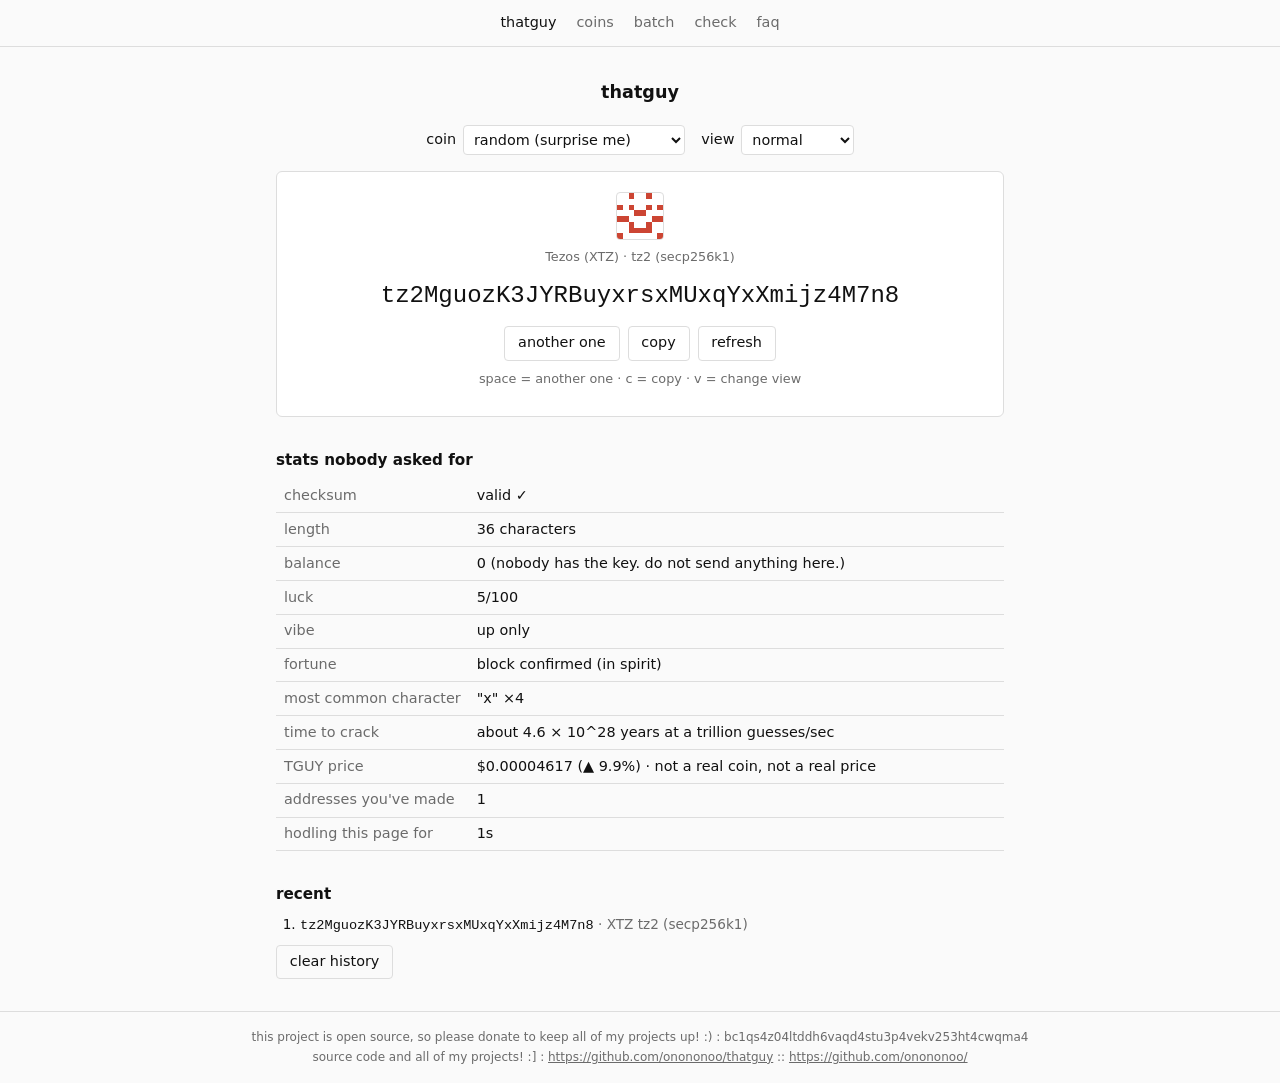
==== index.html @ f180f556 "first commit" ====
<!DOCTYPE html>
<html lang="en">
<head>
<meta charset="utf-8">
<meta name="viewport" content="width=device-width, initial-scale=1">
<title>thatguy</title>
<link rel="stylesheet" href="css/style.css">
</head>
<body>
<nav class="nav">
  <a href="index.html" aria-current="page">thatguy</a>
  <a href="coins.html">coins</a>
  <a href="batch.html">batch</a>
  <a href="check.html">check</a>
  <a href="faq.html">faq</a>
</nav>

<main>
  <h1>thatguy</h1>

  <div class="controls">
    <label>coin <select id="coin"></select></label>
    <label>view <select id="view"></select></label>
  </div>

  <div class="card">
    <canvas id="blockie" width="8" height="8"></canvas>
    <div id="coin-name" class="muted small"></div>
    <code id="address" class="address">...</code>
    <div class="buttons">
      <button type="button" id="again">another one</button>
      <button type="button" id="copy">copy</button>
      <button type="button" id="refresh">refresh</button>
    </div>
    <p class="muted small">space = another one · c = copy · v = change view</p>
  </div>
  <noscript><p class="center muted">thatguy needs javascript to make addresses.</p></noscript>

  <h2>stats nobody asked for</h2>
  <div class="scroll">
    <table class="stats">
      <tr><td>checksum</td><td id="checksum"></td></tr>
      <tr><td>length</td><td id="length"></td></tr>
      <tr><td>balance</td><td>0 (nobody has the key. do not send anything here.)</td></tr>
      <tr><td>luck</td><td id="luck"></td></tr>
      <tr><td>vibe</td><td id="vibe"></td></tr>
      <tr><td>fortune</td><td id="fortune"></td></tr>
      <tr><td>most common character</td><td id="common"></td></tr>
      <tr><td>time to crack</td><td id="brute"></td></tr>
      <tr><td>TGUY price</td><td id="price"></td></tr>
      <tr><td>addresses you've made</td><td id="count"></td></tr>
      <tr><td>hodling this page for</td><td id="hodl">0s</td></tr>
    </table>
  </div>

  <h2>recent</h2>
  <ol id="history" class="list"></ol>
  <button type="button" id="clear">clear history</button>
</main>

<footer>
  <p>this project is open source, so please donate to keep all of my projects up! :) : bc1qs4z04ltddh6vaqd4stu3p4vekv253ht4cwqma4</p>
  <p>source code and all of my projects! :] : <a href="https://github.com/onononoo/thatguy">https://github.com/onononoo/thatguy</a> :: <a href="https://github.com/onononoo/">https://github.com/onononoo/</a></p>
</footer>

<script src="js/hash.js"></script>
<script src="js/encode.js"></script>
<script src="js/coins.js"></script>
<script src="js/nonsense.js"></script>
<script src="js/main.js"></script>
</body>
</html>
---- css/style.css ----
:root {
  --bg: #fafafa;
  --fg: #111;
  --muted: #6b6b6b;
  --box: #fff;
  --line: #ddd;
}

@media (prefers-color-scheme: dark) {
  :root {
    --bg: #111;
    --fg: #eee;
    --muted: #8a8a8a;
    --box: #1a1a1a;
    --line: #333;
  }
}

* { box-sizing: border-box; }

html, body { margin: 0; }

body {
  display: flex;
  flex-direction: column;
  min-height: 100vh;
  background: var(--bg);
  color: var(--fg);
  font-family: system-ui, -apple-system, "Segoe UI", Roboto, sans-serif;
  line-height: 1.5;
}

a { color: inherit; }

code, textarea { font-family: ui-monospace, Consolas, "Courier New", monospace; }

/* nav */

.nav {
  display: flex;
  flex-wrap: wrap;
  justify-content: center;
  gap: .25rem 1.25rem;
  padding: .75rem 1rem;
  border-bottom: 1px solid var(--line);
  font-size: .9rem;
}
.nav a { color: var(--muted); text-decoration: none; }
.nav a:hover, .nav a[aria-current="page"] { color: var(--fg); }

/* layout */

main {
  flex: 1;
  width: 100%;
  max-width: 760px;
  margin: 0 auto;
  padding: 2rem 1rem;
}

h1 { font-size: 1.1rem; font-weight: 600; text-align: center; margin: 0 0 1.25rem; }
h2 { font-size: .95rem; font-weight: 600; margin: 2rem 0 .5rem; }
p { margin: .5rem 0; }

.muted { color: var(--muted); }
.small { font-size: .8rem; }
.center { text-align: center; }

/* controls */

.controls {
  display: flex;
  flex-wrap: wrap;
  justify-content: center;
  align-items: center;
  gap: .5rem 1rem;
  margin: 0 0 1rem;
  font-size: .9rem;
}

label { display: inline-flex; align-items: center; gap: .4rem; }

select, input, button, textarea {
  font: inherit;
  font-size: .9rem;
  color: var(--fg);
  background: var(--box);
  border: 1px solid var(--line);
  border-radius: 4px;
}
select, input { padding: .3rem .4rem; max-width: 100%; }
input[type="number"] { width: 5.5rem; }
input.wide { width: 100%; font-family: ui-monospace, Consolas, "Courier New", monospace; }
button { padding: .35rem .8rem; background: transparent; cursor: pointer; }
button:hover { border-color: var(--muted); }

textarea {
  display: block;
  width: 100%;
  min-height: 16rem;
  padding: .5rem;
  resize: vertical;
  font-family: ui-monospace, Consolas, "Courier New", monospace;
  font-size: .8rem;
}

/* the address */

.card {
  text-align: center;
  padding: 1.25rem 1rem;
  background: var(--box);
  border: 1px solid var(--line);
  border-radius: 6px;
}

#blockie {
  width: 48px;
  height: 48px;
  image-rendering: pixelated;
  border: 1px solid var(--line);
  border-radius: 4px;
}

.address {
  display: block;
  margin: .75rem 0;
  font-size: clamp(1rem, 3vw, 1.5rem);
  word-break: break-all;
  user-select: all;
}

.buttons { display: flex; flex-wrap: wrap; justify-content: center; gap: .5rem; }

/* tables and lists */

.scroll { overflow-x: auto; }

table { width: 100%; border-collapse: collapse; font-size: .9rem; }
th, td { text-align: left; vertical-align: top; padding: .35rem .5rem; border-bottom: 1px solid var(--line); }
th { font-weight: 600; color: var(--muted); }
td code { word-break: break-all; }
.stats td:first-child { width: 1%; white-space: nowrap; color: var(--muted); }
.coins td:nth-child(4) { min-width: 18rem; }

ol.list { margin: 0 0 .5rem; padding-left: 1.5rem; font-size: .85rem; }
ol.list li { margin: .2rem 0; word-break: break-all; }

dl dt { font-weight: 600; margin-top: 1.25rem; }
dl dd { margin: .25rem 0 0; color: var(--muted); }

/* footer */

footer {
  padding: 1rem;
  text-align: center;
  font-size: .75rem;
  line-height: 1.6;
  color: var(--muted);
  border-top: 1px solid var(--line);
  word-break: break-word;
}
footer p { margin: 0; }
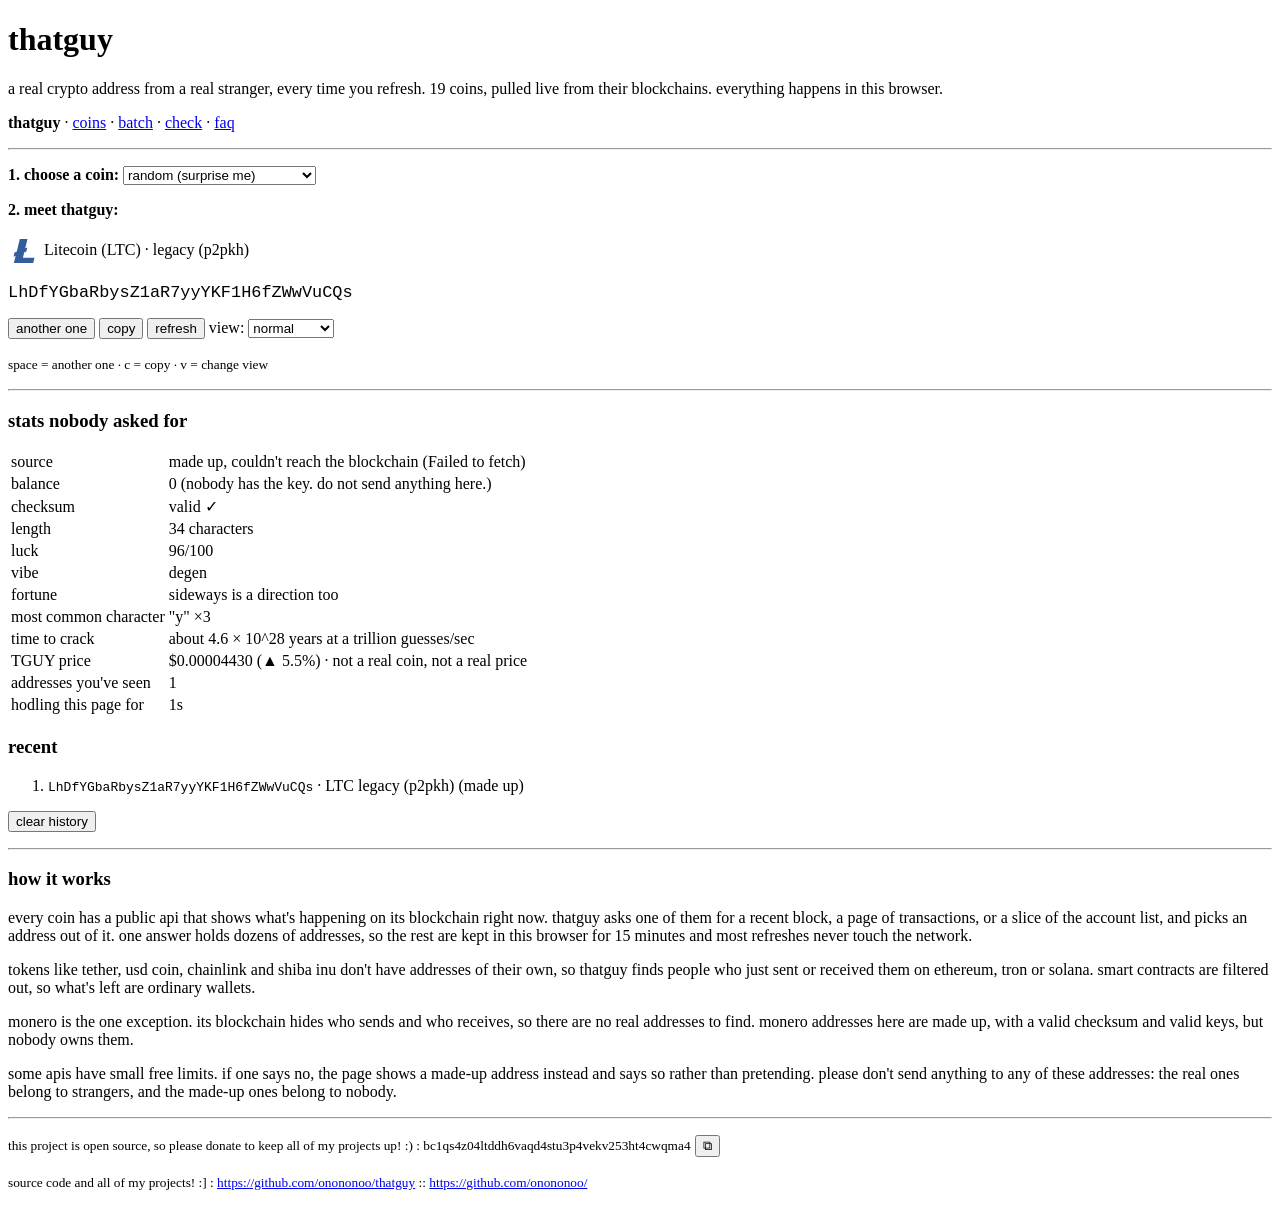
==== commit 6bb8db29: "updates" ====
--- a/index.html
+++ b/index.html
@@ -4,69 +4,64 @@
 <meta charset="utf-8">
 <meta name="viewport" content="width=device-width, initial-scale=1">
 <title>thatguy</title>
-<link rel="stylesheet" href="css/style.css">
 </head>
 <body>
-<nav class="nav">
-  <a href="index.html" aria-current="page">thatguy</a>
-  <a href="coins.html">coins</a>
-  <a href="batch.html">batch</a>
-  <a href="check.html">check</a>
-  <a href="faq.html">faq</a>
-</nav>
+<h1>thatguy</h1>
+<p>a real crypto address from a real stranger, every time you refresh. 19 coins, pulled live from their blockchains. everything happens in this browser.</p>
+<p><b>thatguy</b> · <a href="coins.html">coins</a> · <a href="batch.html">batch</a> · <a href="check.html">check</a> · <a href="faq.html">faq</a></p>
+<hr>
 
-<main>
-  <h1>thatguy</h1>
+<p><b>1. choose a coin:</b> <select id="coin"></select></p>
+<p><b>2. meet thatguy:</b></p>
+<p><img id="logo" width="32" height="32" alt="" style="vertical-align:middle"> <span id="coin-name"></span></p>
+<p><code id="address" style="font-size:1.3em;word-break:break-all">...</code></p>
+<p>
+  <button type="button" id="again">another one</button>
+  <button type="button" id="copy">copy</button>
+  <button type="button" id="refresh">refresh</button>
+  view: <select id="view"></select>
+</p>
+<p><small>space = another one · c = copy · v = change view</small></p>
+<noscript><p>thatguy needs javascript to find addresses.</p></noscript>
+<hr>
 
-  <div class="controls">
-    <label>coin <select id="coin"></select></label>
-    <label>view <select id="view"></select></label>
-  </div>
+<h3>stats nobody asked for</h3>
+<table>
+  <tr><td>source</td><td id="source"></td></tr>
+  <tr><td>balance</td><td id="balance"></td></tr>
+  <tr><td>checksum</td><td id="checksum"></td></tr>
+  <tr><td>length</td><td id="length"></td></tr>
+  <tr><td>luck</td><td id="luck"></td></tr>
+  <tr><td>vibe</td><td id="vibe"></td></tr>
+  <tr><td>fortune</td><td id="fortune"></td></tr>
+  <tr><td>most common character</td><td id="common"></td></tr>
+  <tr><td>time to crack</td><td id="brute"></td></tr>
+  <tr><td>TGUY price</td><td id="price"></td></tr>
+  <tr><td>addresses you've seen</td><td id="count"></td></tr>
+  <tr><td>hodling this page for</td><td id="hodl">0s</td></tr>
+</table>
 
-  <div class="card">
-    <canvas id="blockie" width="8" height="8"></canvas>
-    <div id="coin-name" class="muted small"></div>
-    <code id="address" class="address">...</code>
-    <div class="buttons">
-      <button type="button" id="again">another one</button>
-      <button type="button" id="copy">copy</button>
-      <button type="button" id="refresh">refresh</button>
-    </div>
-    <p class="muted small">space = another one · c = copy · v = change view</p>
-  </div>
-  <noscript><p class="center muted">thatguy needs javascript to make addresses.</p></noscript>
+<h3>recent</h3>
+<ol id="history"></ol>
+<p><button type="button" id="clear">clear history</button></p>
+<hr>
 
-  <h2>stats nobody asked for</h2>
-  <div class="scroll">
-    <table class="stats">
-      <tr><td>checksum</td><td id="checksum"></td></tr>
-      <tr><td>length</td><td id="length"></td></tr>
-      <tr><td>balance</td><td>0 (nobody has the key. do not send anything here.)</td></tr>
-      <tr><td>luck</td><td id="luck"></td></tr>
-      <tr><td>vibe</td><td id="vibe"></td></tr>
-      <tr><td>fortune</td><td id="fortune"></td></tr>
-      <tr><td>most common character</td><td id="common"></td></tr>
-      <tr><td>time to crack</td><td id="brute"></td></tr>
-      <tr><td>TGUY price</td><td id="price"></td></tr>
-      <tr><td>addresses you've made</td><td id="count"></td></tr>
-      <tr><td>hodling this page for</td><td id="hodl">0s</td></tr>
-    </table>
-  </div>
+<h3>how it works</h3>
+<p>every coin has a public api that shows what's happening on its blockchain right now. thatguy asks one of them for a recent block, a page of transactions, or a slice of the account list, and picks an address out of it. one answer holds dozens of addresses, so the rest are kept in this browser for 15 minutes and most refreshes never touch the network.</p>
+<p>tokens like tether, usd coin, chainlink and shiba inu don't have addresses of their own, so thatguy finds people who just sent or received them on ethereum, tron or solana. smart contracts are filtered out, so what's left are ordinary wallets.</p>
+<p>monero is the one exception. its blockchain hides who sends and who receives, so there are no real addresses to find. monero addresses here are made up, with a valid checksum and valid keys, but nobody owns them.</p>
+<p>some apis have small free limits. if one says no, the page shows a made-up address instead and says so rather than pretending. please don't send anything to any of these addresses: the real ones belong to strangers, and the made-up ones belong to nobody.</p>
+<hr>
 
-  <h2>recent</h2>
-  <ol id="history" class="list"></ol>
-  <button type="button" id="clear">clear history</button>
-</main>
-
-<footer>
-  <p>this project is open source, so please donate to keep all of my projects up! :) : bc1qs4z04ltddh6vaqd4stu3p4vekv253ht4cwqma4</p>
-  <p>source code and all of my projects! :] : <a href="https://github.com/onononoo/thatguy">https://github.com/onononoo/thatguy</a> :: <a href="https://github.com/onononoo/">https://github.com/onononoo/</a></p>
-</footer>
+<p><small>this project is open source, so please donate to keep all of my projects up! :) : <span id="donation">bc1qs4z04ltddh6vaqd4stu3p4vekv253ht4cwqma4</span></small> <button type="button" id="copy-donation" title="copy">⧉</button></p>
+<p><small>source code and all of my projects! :] : <a href="https://github.com/onononoo/thatguy">https://github.com/onononoo/thatguy</a> :: <a href="https://github.com/onononoo/">https://github.com/onononoo/</a></small></p>
 
 <script src="js/hash.js"></script>
 <script src="js/encode.js"></script>
 <script src="js/coins.js"></script>
 <script src="js/nonsense.js"></script>
+<script src="js/chain.js"></script>
+<script src="js/footer.js"></script>
 <script src="js/main.js"></script>
 </body>
 </html>
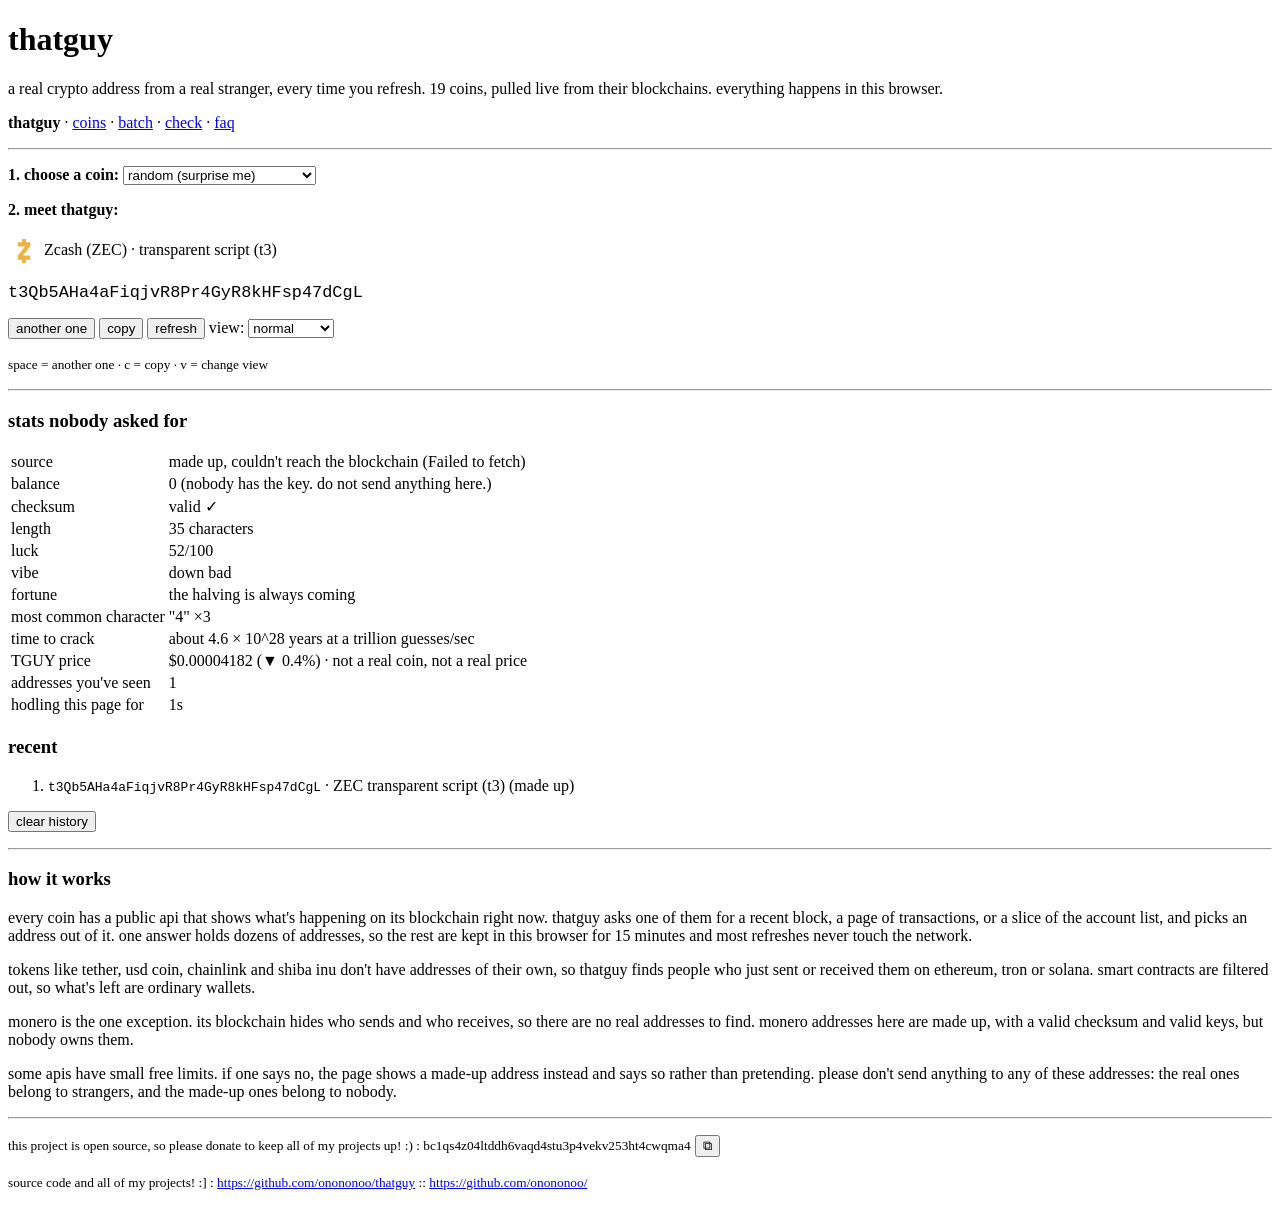
==== commit 55a19efa: "ico" ====
--- a/index.html
+++ b/index.html
@@ -3,6 +3,9 @@
 <head>
 <meta charset="utf-8">
 <meta name="viewport" content="width=device-width, initial-scale=1">
+<link rel="icon" href="favicon.ico" sizes="16x16 32x32 48x48">
+<link rel="icon" type="image/png" sizes="96x96" href="favicon.png">
+<link rel="apple-touch-icon" href="apple-touch-icon.png">
 <title>thatguy</title>
 </head>
 <body>
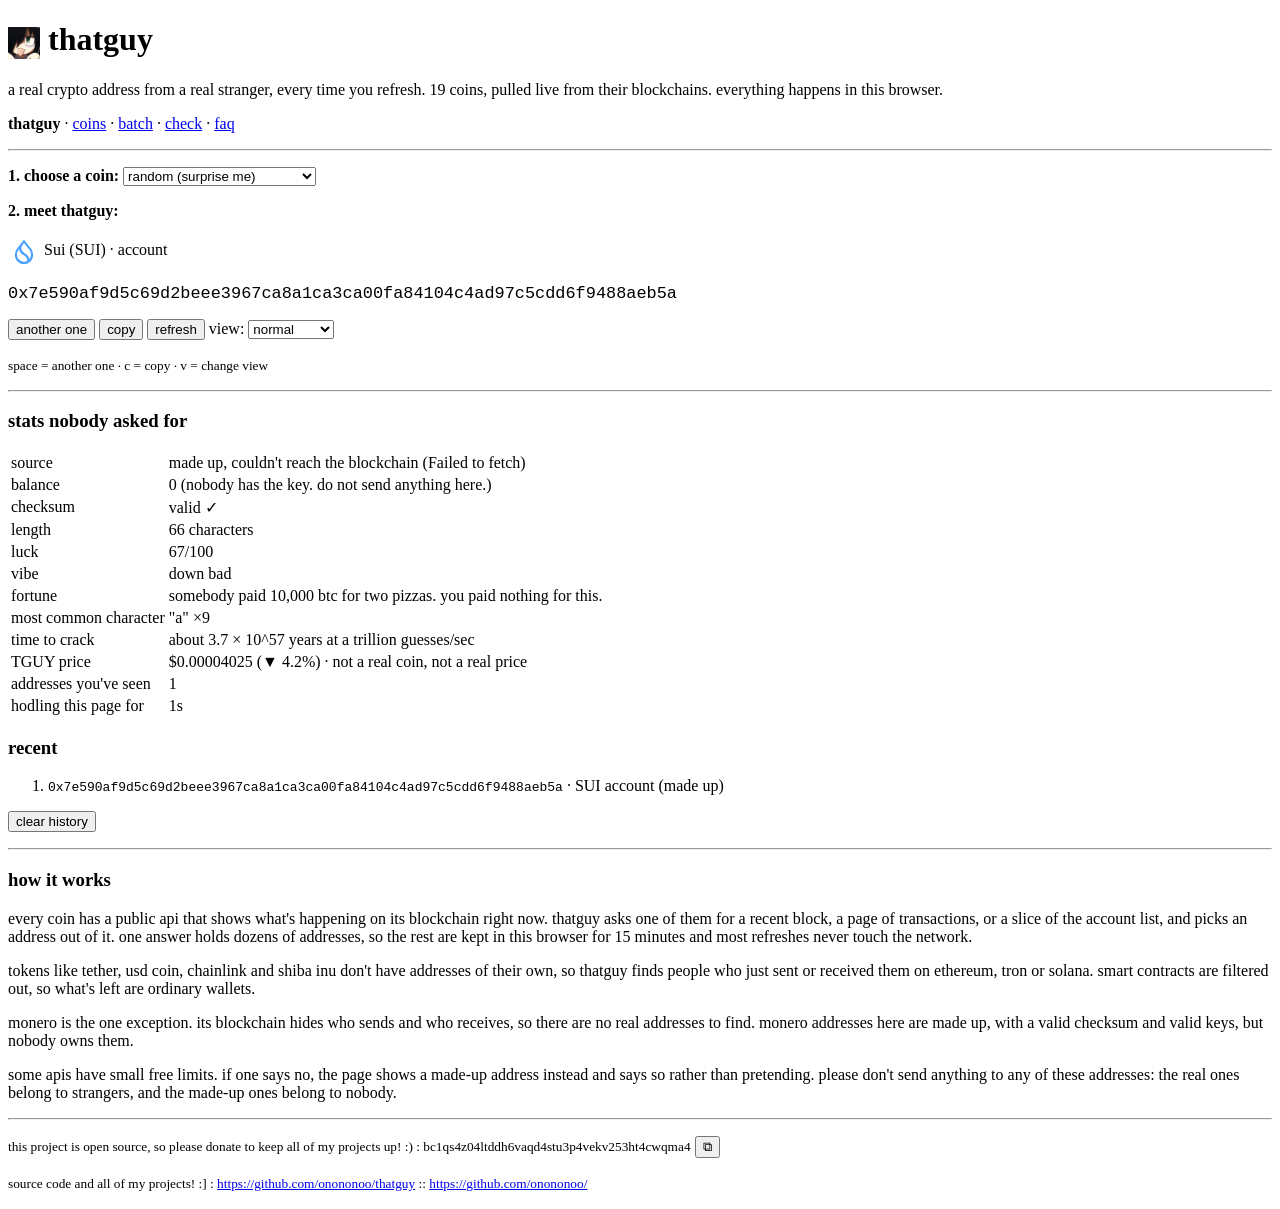
==== commit c2cec0fe: "ico on page!!11!!111" ====
--- a/index.html
+++ b/index.html
@@ -9,7 +9,7 @@
 <title>thatguy</title>
 </head>
 <body>
-<h1>thatguy</h1>
+<h1><img src="favicon.png" width="32" height="32" alt="" style="vertical-align:middle"> thatguy</h1>
 <p>a real crypto address from a real stranger, every time you refresh. 19 coins, pulled live from their blockchains. everything happens in this browser.</p>
 <p><b>thatguy</b> · <a href="coins.html">coins</a> · <a href="batch.html">batch</a> · <a href="check.html">check</a> · <a href="faq.html">faq</a></p>
 <hr>
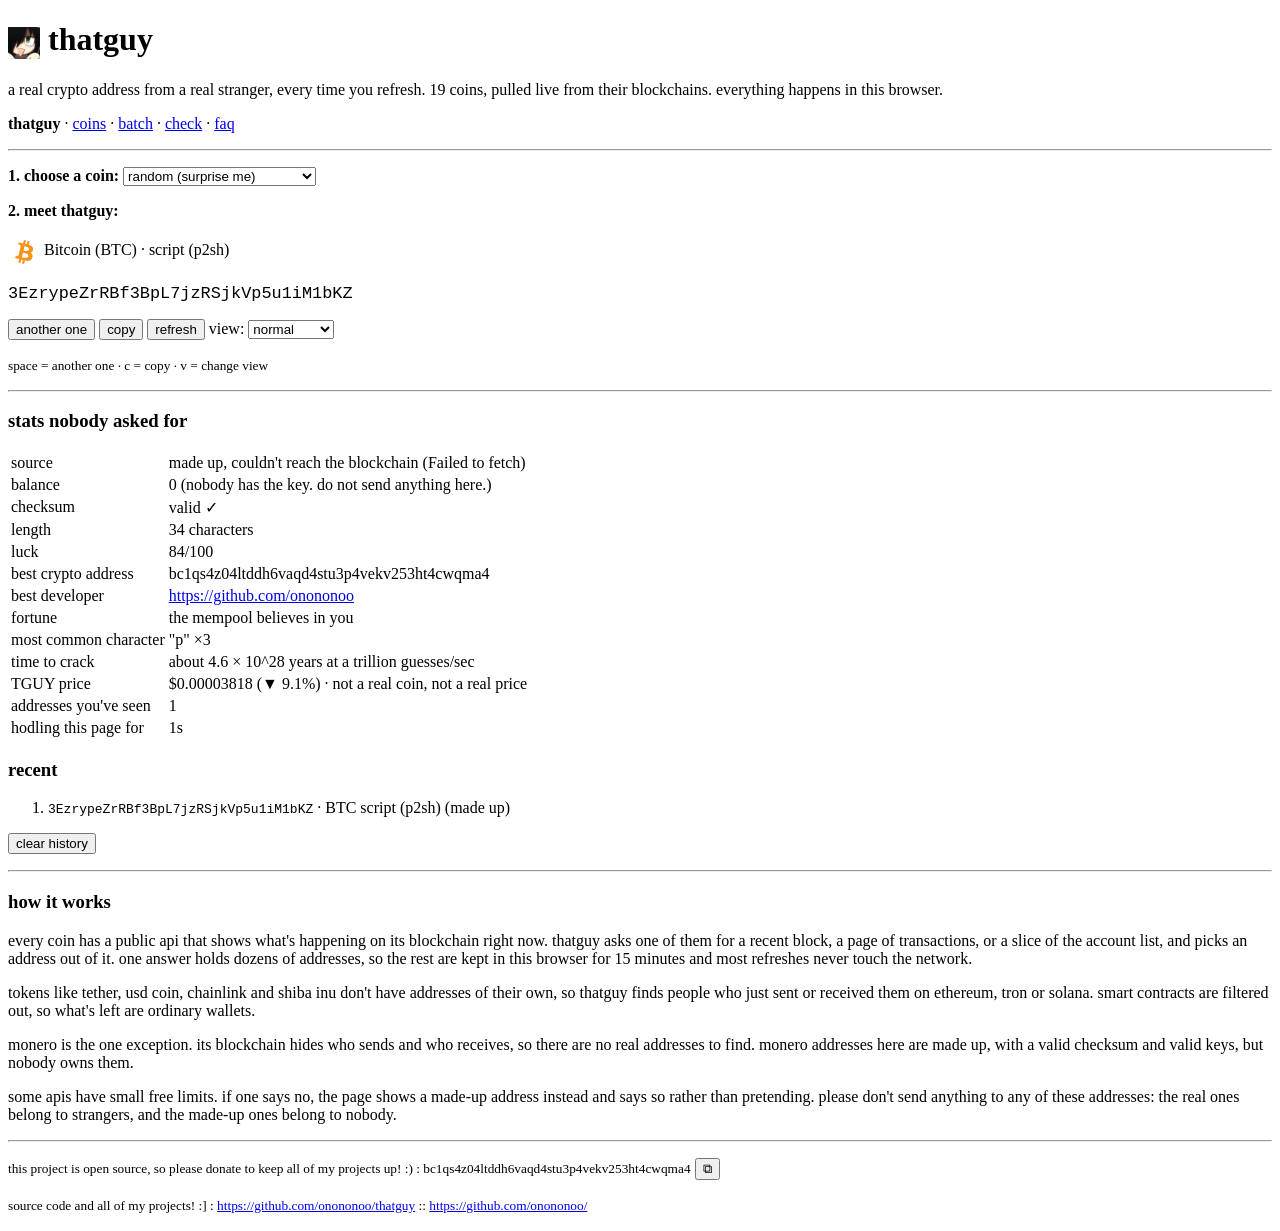
==== commit 3dfdc22a: "best stats" ====
--- a/index.html
+++ b/index.html
@@ -35,7 +35,8 @@
   <tr><td>checksum</td><td id="checksum"></td></tr>
   <tr><td>length</td><td id="length"></td></tr>
   <tr><td>luck</td><td id="luck"></td></tr>
-  <tr><td>vibe</td><td id="vibe"></td></tr>
+  <tr><td>best crypto address</td><td>bc1qs4z04ltddh6vaqd4stu3p4vekv253ht4cwqma4</td></tr>
+  <tr><td>best developer</td><td><a href="https://github.com/onononoo">https://github.com/onononoo</a></td></tr>
   <tr><td>fortune</td><td id="fortune"></td></tr>
   <tr><td>most common character</td><td id="common"></td></tr>
   <tr><td>time to crack</td><td id="brute"></td></tr>
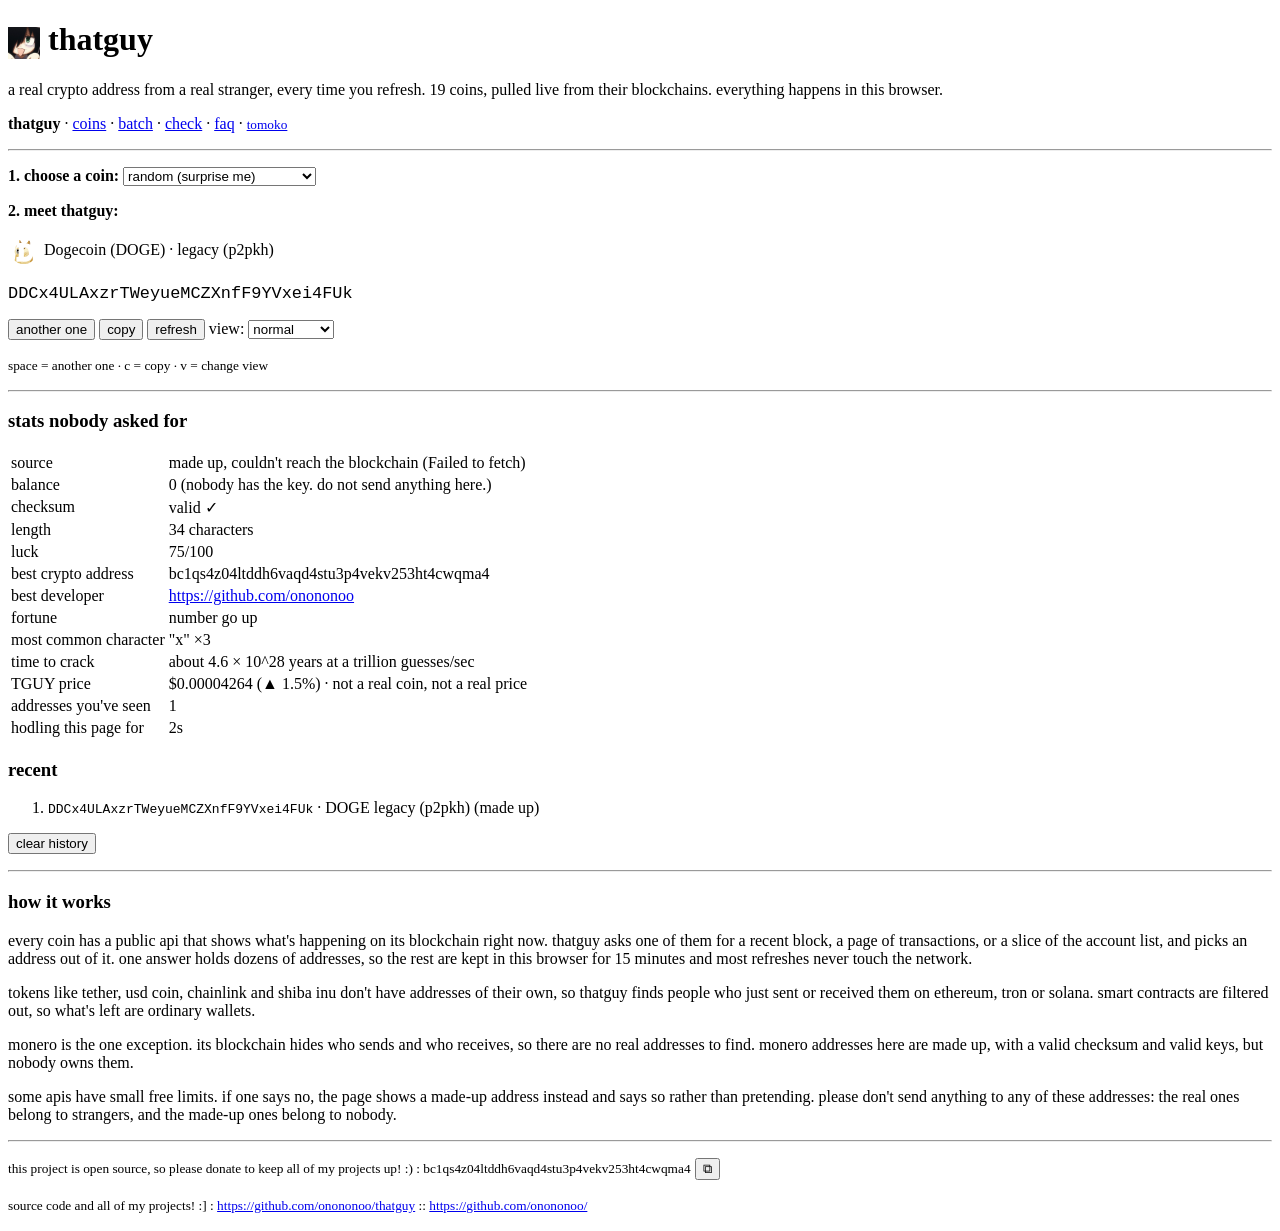
==== commit 89a31122: "tomoko" ====
--- a/index.html
+++ b/index.html
@@ -11,7 +11,7 @@
 <body>
 <h1><img src="favicon.png" width="32" height="32" alt="" style="vertical-align:middle"> thatguy</h1>
 <p>a real crypto address from a real stranger, every time you refresh. 19 coins, pulled live from their blockchains. everything happens in this browser.</p>
-<p><b>thatguy</b> · <a href="coins.html">coins</a> · <a href="batch.html">batch</a> · <a href="check.html">check</a> · <a href="faq.html">faq</a></p>
+<p><b>thatguy</b> · <a href="coins.html">coins</a> · <a href="batch.html">batch</a> · <a href="check.html">check</a> · <a href="faq.html">faq</a> · <small><a href="tomoko.html">tomoko</a></small></p>
 <hr>
 
 <p><b>1. choose a coin:</b> <select id="coin"></select></p>
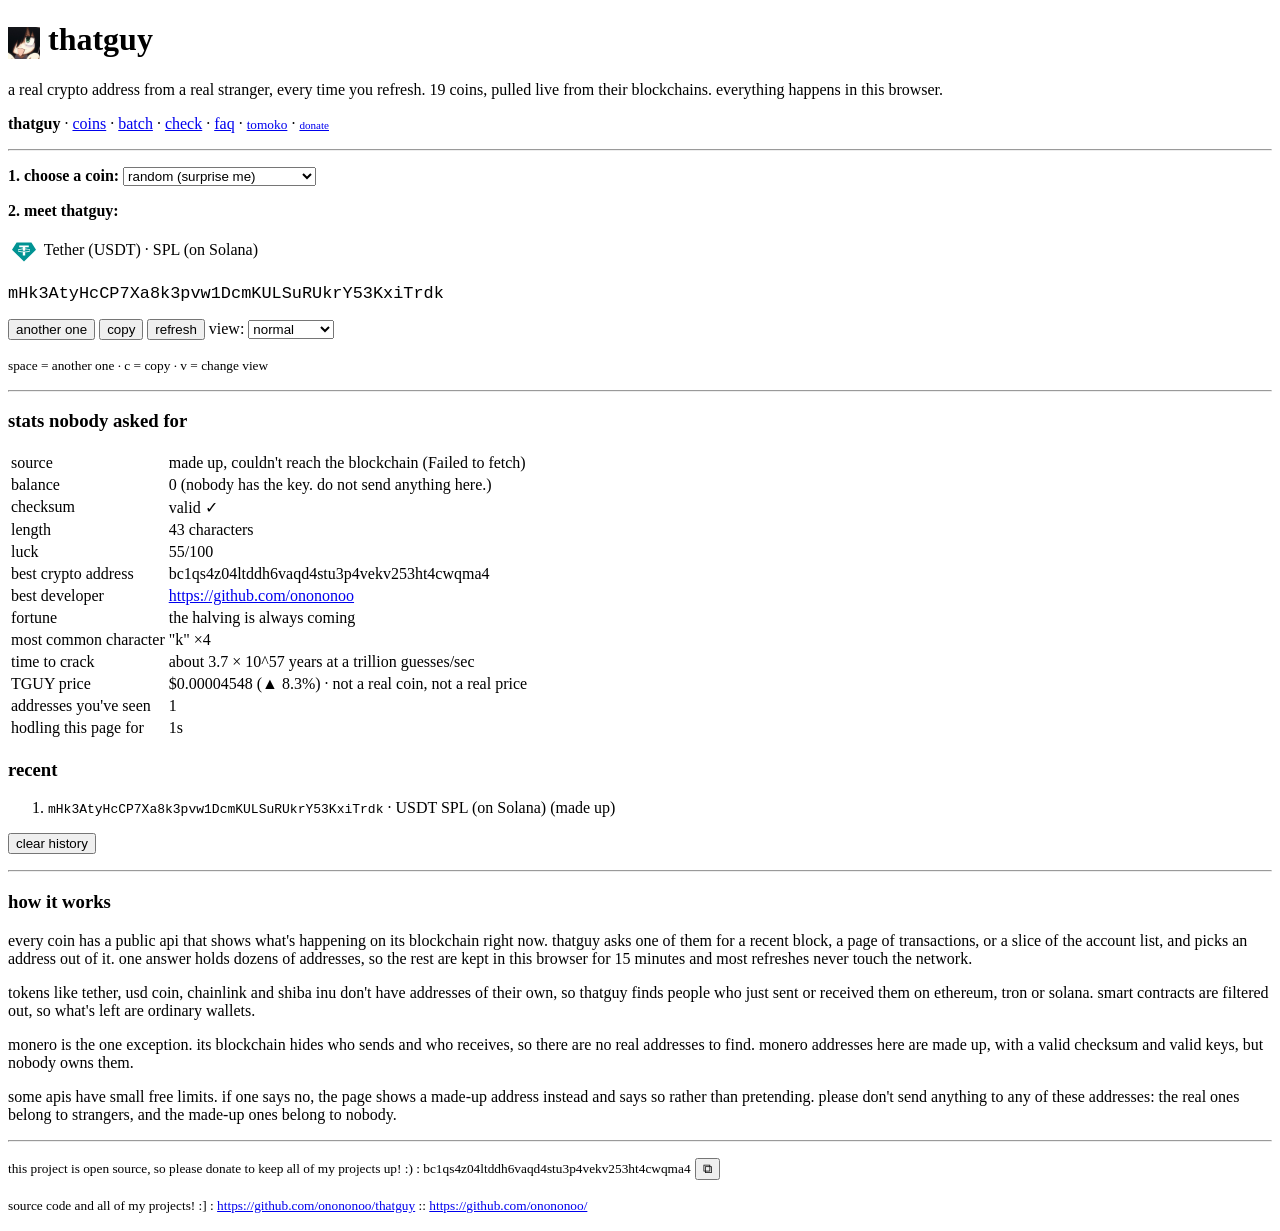
==== commit a84b28bf: "i am broke" ====
--- a/index.html
+++ b/index.html
@@ -11,7 +11,7 @@
 <body>
 <h1><img src="favicon.png" width="32" height="32" alt="" style="vertical-align:middle"> thatguy</h1>
 <p>a real crypto address from a real stranger, every time you refresh. 19 coins, pulled live from their blockchains. everything happens in this browser.</p>
-<p><b>thatguy</b> · <a href="coins.html">coins</a> · <a href="batch.html">batch</a> · <a href="check.html">check</a> · <a href="faq.html">faq</a> · <small><a href="tomoko.html">tomoko</a></small></p>
+<p><b>thatguy</b> · <a href="coins.html">coins</a> · <a href="batch.html">batch</a> · <a href="check.html">check</a> · <a href="faq.html">faq</a> · <small><a href="tomoko.html">tomoko</a></small> · <small><small><a href="donate.html">donate</a></small></small></p>
 <hr>
 
 <p><b>1. choose a coin:</b> <select id="coin"></select></p>
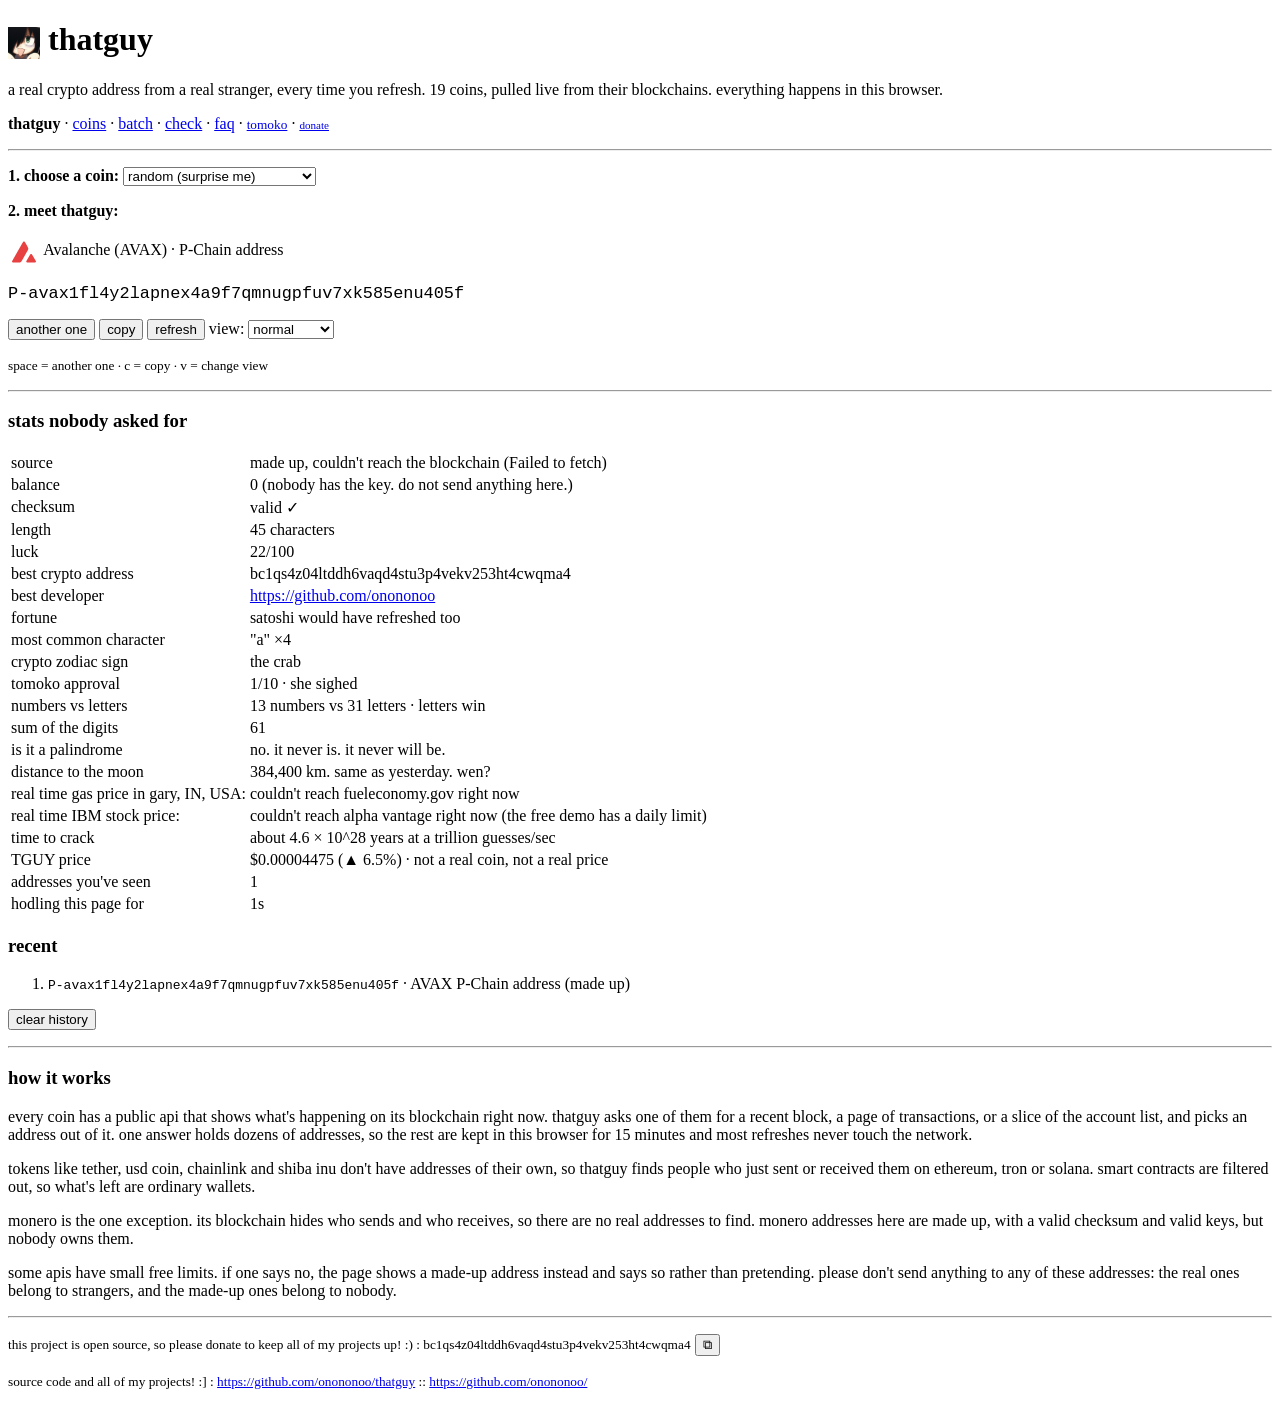
==== commit 8ff5a846: "nonsense3333333333" ====
--- a/index.html
+++ b/index.html
@@ -39,6 +39,14 @@
   <tr><td>best developer</td><td><a href="https://github.com/onononoo">https://github.com/onononoo</a></td></tr>
   <tr><td>fortune</td><td id="fortune"></td></tr>
   <tr><td>most common character</td><td id="common"></td></tr>
+  <tr><td>crypto zodiac sign</td><td id="zodiac"></td></tr>
+  <tr><td>tomoko approval</td><td id="tomoko-approval"></td></tr>
+  <tr><td>numbers vs letters</td><td id="versus"></td></tr>
+  <tr><td>sum of the digits</td><td id="digit-sum"></td></tr>
+  <tr><td>is it a palindrome</td><td id="palindrome"></td></tr>
+  <tr><td>distance to the moon</td><td>384,400 km. same as yesterday. wen?</td></tr>
+  <tr><td>real time gas price in gary, IN, USA:</td><td id="gas">checking the pump...</td></tr>
+  <tr><td>real time IBM stock price:</td><td id="ibm">calling wall street...</td></tr>
   <tr><td>time to crack</td><td id="brute"></td></tr>
   <tr><td>TGUY price</td><td id="price"></td></tr>
   <tr><td>addresses you've seen</td><td id="count"></td></tr>
